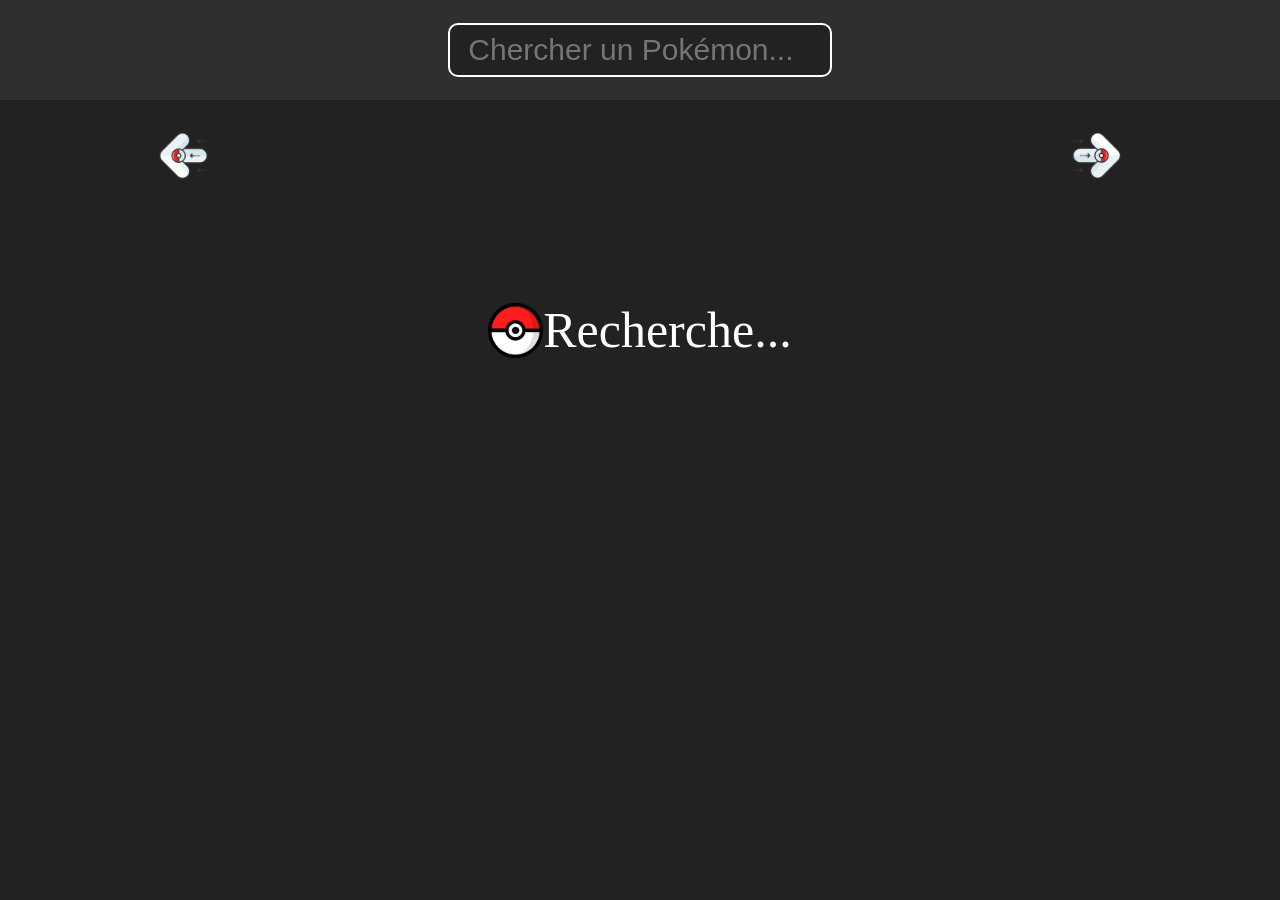
==== index.html @ fc56faac "commit" ====
<!DOCTYPE html>
<html lang="fr">
<head>
    <meta charset="UTF-8">
    <meta name="viewport" content="width=device-width, initial-scale=1.0">
    <title>Pokemon card</title>
    <link rel="stylesheet" href="style.css">
</head>
<body>
    <nav>
        <div class="sherch_bar_div">
            <input type="text" class="sherch_bar"  placeholder=" Chercher un Pokémon...">
        </div>
    </nav>
    <div class="header">
        <img src="assette/Pokemon_Go_Arrow_icon-icons.webp" alt="fleche rigth" class="fleche rigth">
        <div class="pagesDiv">
        </div>
        <img src="assette/Pokemon_Go_Arrow_icon-icons.webp" alt="fleche left" class="fleche left">
    </div>
    <div id="Pokemon">
    </div>
    <div id="loading" style="display:none;">
        <img src="assette/file-pokeball-png-0.png" alt="" class="loadingPokeball">
        <p>Recherche...</p>
    </div>
    <script src="script.js"></script>
</body>
</html>
---- style.css ----
body{
    background-color: rgb(34, 34, 34);
    margin: 0;
    display: flex;
    justify-content: center;
    align-items: center;
    flex-direction: column;
}

/* nav */
nav{
    width: 100%;
    height: 100px;
    display: flex;
    justify-content: center;
    align-items: center;
    background-color: rgb(47, 47, 47);
}


.sherch_bar_div{
    width: 30%;
    height: 100%;
    display: flex;
    justify-content: center;
    align-items: center;
}

.sherch_bar{
    width: 100%;
    height: 30%;
    border-radius: 10px;
    font-size: 30px;
    padding: 10px;
    background-color: rgb(34, 34, 34);
    border: solid white  2px;
    color: white;
}


/* pokemon */
#Pokemon{
    width: 100%;
    display: flex;
    justify-content: center;
    align-items: center;
    flex-wrap: wrap;
    gap: 50px;
    padding: 20px 0px;
}

.card{
    width: 15%;
    height: 15%;
    padding: 10px;
    transition: all 0.4s;
    background-color: rgb(47, 47, 47);
    border-radius: 10px;
}

.card:hover{
    transform: scale(1.1);
    transition: all 0.4s;
}

.info_card{
    font-size: 50px;
    color: white;
}

/* loader */
#loading {
    display: flex;
    justify-content: center;
    align-items: center;
    flex-direction: row;
    z-index: 1000;
}
  
#loading img {
    width: 10%;
    animation: rond 2s ease-in-out infinite;
}

#loading p{
    color: white;
    font-size: 50px;
}

@keyframes rond {
    0% {
        transform: rotate(0deg);
    }
    100% {
        transform: rotate(360deg);
    }
}


/* fleche */
.header{
    width: 80%;
    display: flex;
    justify-content: space-between;
}
.rigth{
    transform: rotate(-90deg);
}
.left{
    transform: rotate(90deg);
}

.fleche{
    width: 5%;
    height: auto; 
    padding: 30px;
    transition: transform 0.3s ease;
    cursor: pointer;
}

.fleche:hover.rigth {
    transform: rotate(-90deg) scale(1.5);
    transition: all 0.5;
}
  
.fleche:hover.left {
    transform: rotate(90deg) scale(1.5);
    transition: all 0.5;
}

.pagesDiv{
    display: flex;
    align-items: center;
    justify-content: space-between;
    width: 30%;
}

.pages{
    color: white;
    font-size: 30px;
    text-decoration: none;
    transition: all 0.5s;
}

.colorS{
    color: red;
}

.pages:hover{
    color: red;
    transition: all 0.5s;
}


@media (max-width: 768px) {
    nav{
        height: 200px;
    }
    .sherch_bar_div{
        width: 80%;
    }
    .header{
        width: 100%;
    }
    .fleche{
        width: 15%;
    }
    .pagesDiv{
        width: 100%;
    }
    #Pokemon{
        flex-direction: column;
    }
    .card{
        width: 80%;
    }
    .fleche:hover.rigth {
        transform: rotate(-90deg) scale(1);
    }
    .fleche:hover.left {
        transform: rotate(90deg) scale(1);
    }
}
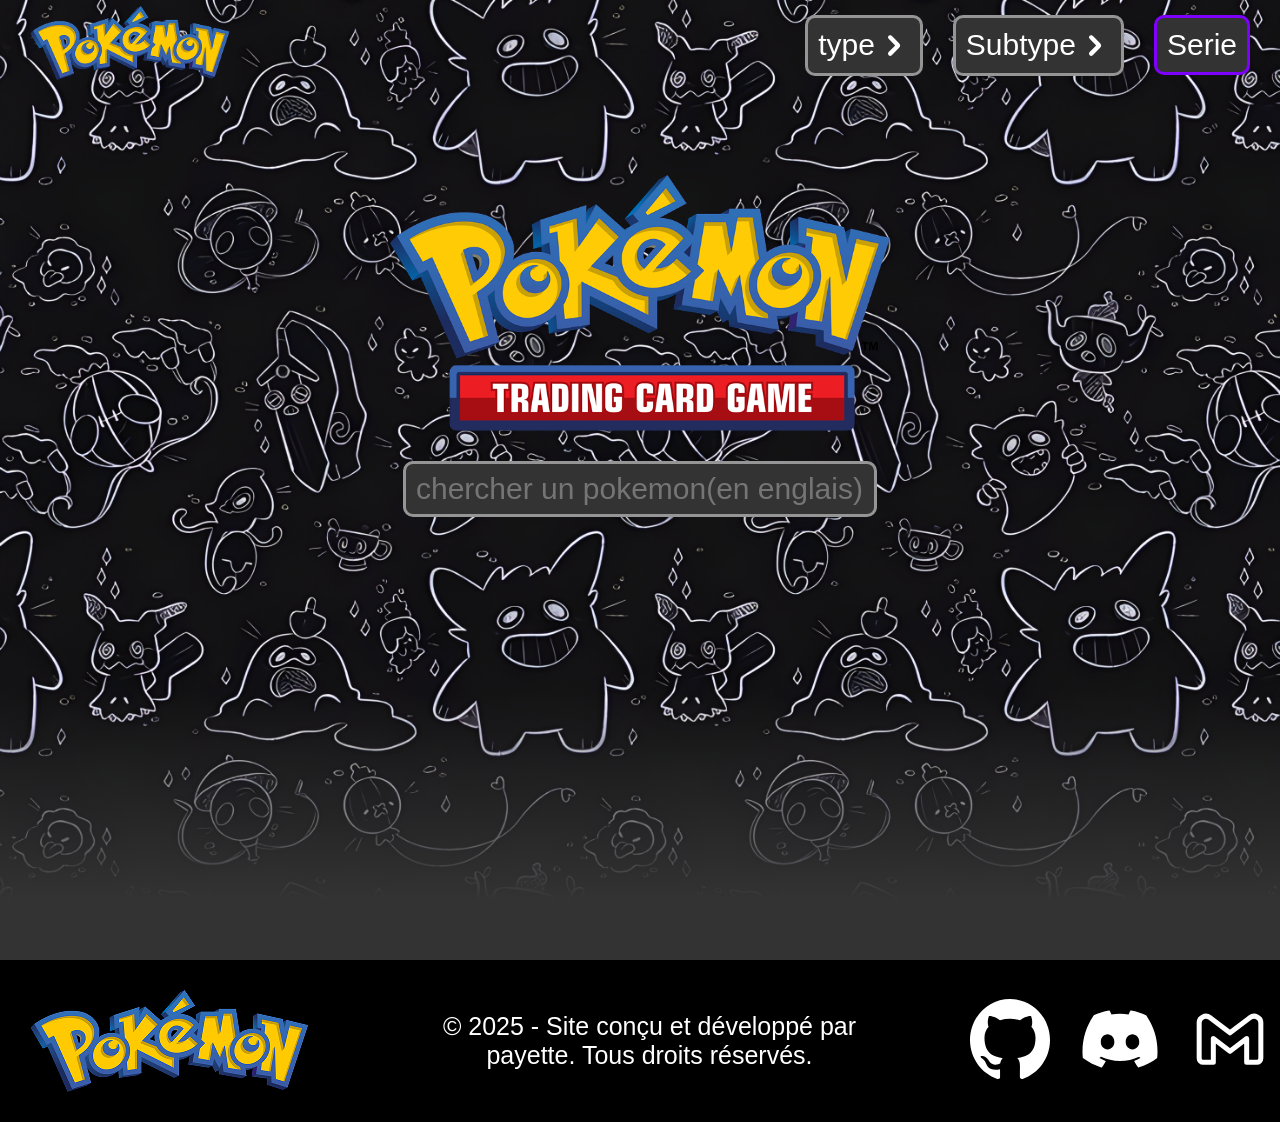
==== commit 4da633f3: "Maj" ====
--- a/index.html
+++ b/index.html
@@ -1,29 +1,62 @@
 <!DOCTYPE html>
-<html lang="fr">
+<html lang="en">
 <head>
     <meta charset="UTF-8">
     <meta name="viewport" content="width=device-width, initial-scale=1.0">
-    <title>Pokemon card</title>
-    <link rel="stylesheet" href="style.css">
+    <title>pokemon card</title>
+    <link rel="stylesheet" href="CSS/commun.css">
+    <link rel="stylesheet" href="CSS/style.css">
 </head>
-<body>
-    <nav>
-        <div class="sherch_bar_div">
-            <input type="text" class="sherch_bar"  placeholder=" Chercher un Pokémon...">
+<body >
+    <header id="header">
+        <img src="assette/walpeperPokemonRESize.png" alt="" class="backgroundHeader">
+        <nav>
+            <a href="#header"><img src="assette/image_2.png" alt="image logo pokemone" class="logoPokemon" ></a>
+            <div class="centerNav"></div>
+            <div class="allButtonNav">
+                <details class="details_Types">
+                    <summary class="SumDetails">
+                        <p class="textNAV texte_Types">type</p> 
+                        <img src="assette/arrow-next-small-svgrepo-com (4).svg" alt="" class="ArrowNav">
+                    </summary>
+                    <ol class="All_Selection_Type AllSelection"></ol>
+                </details>
+                <details class="details_SubTypes">
+                    <summary class="SumDetails">
+                        <p class="textNAV texte_SubTypes">Subtype</p> 
+                        <img src="assette/arrow-next-small-svgrepo-com (4).svg" alt="" class="ArrowNav">
+                    </summary>
+                    <ol class="All_Selection_SubType AllSelection"></ol>
+                </details>
+                <a href="serie.html" class="textNAV SumDetails secondari">Serie</a>
+            </div>
+        </nav>
+        <div class="rechercheETLogo">
+            <img src="assette/image_1.png" alt="logo pokemon tcg" class="LogoTCG">
+            <input type="text" placeholder="chercher un pokemon(en englais)..." class="sherchPokemonCrad">
         </div>
-    </nav>
-    <div class="header">
-        <img src="assette/Pokemon_Go_Arrow_icon-icons.webp" alt="fleche rigth" class="fleche rigth">
-        <div class="pagesDiv">
+        <div class="fondu"></div>
+    </header>
+    <section class="cards">
+        <div class="card-contner"></div>
+        <div class="reload">
+            <button class="loadeMore">charger plus...</button>
+            <p class="messageEror">désoler nous n'avons pas toruver le pokemon que vous chercher</p>
         </div>
-        <img src="assette/Pokemon_Go_Arrow_icon-icons.webp" alt="fleche left" class="fleche left">
-    </div>
-    <div id="Pokemon">
-    </div>
-    <div id="loading" style="display:none;">
-        <img src="assette/file-pokeball-png-0.png" alt="" class="loadingPokeball">
-        <p>Recherche...</p>
-    </div>
-    <script src="script.js"></script>
+    </section>
+    <footer>
+        <img src="assette/image_2.png" alt="logog pokemon" class="logoPokemonFotter">
+        <p> © 2025 - Site conçu et développé par <br> payette. Tous droits réservés.</p>
+        <div class="resaux">
+            <a href="https://github.com/pazurr" target="_blank"><img src="assette/resaux/github-142-svgrepo-com.svg" alt=""></a>
+            <a href="discord://discordapp.com/users/828981709621297212" target="_blank"><img src="assette/resaux/discord-svgrepo-com (3).svg" alt=""></a>
+            <a href="mailto:eythanpayet90@gmail.com"  target="_blank"><img src="assette/resaux/gmail-svgrepo-com.svg" alt=""></a>
+        </div>
+        </div>
+    </footer>
+    <section class="cartes">
+    </section>
+    <script src="JS/navBar.js"></script>
+    <script src="JS/main.js"></script>
 </body>
 </html>
--- a/CSS/commun.css
+++ b/CSS/commun.css
@@ -0,0 +1,402 @@
+/* body,html */
+
+body,html{
+    background-color: #333333;
+    margin: 0;
+    width: 100%;
+    height: 100%;
+    color: white;
+    scroll-behavior: smooth;
+    font-family: 'Franklin Gothic Medium', 'Arial Narrow', Arial, sans-serif;
+}
+
+.no-scrool{
+    overflow: hidden;
+}
+
+.visible{
+    display: block;
+}
+
+.invisible{
+    display: none;
+}
+/* nav */
+nav{
+    width: 100%;
+    height: 10%;
+    display: flex;
+    justify-content:space-between;
+    align-items: center;
+    position: fixed;
+    z-index: 5000;
+}
+
+
+.logoPokemon{
+    padding: 30px;
+    width: 200px;
+}
+
+.allButtonNav{
+    display: flex;
+    align-items: center;
+    gap: 30px;
+    padding: 30px;
+}
+
+.AllSelection{
+    padding: 0;
+    margin: 0;
+    position: absolute;
+    list-style: none;
+    z-index: 1000;
+    max-height: 305px;    
+    overflow-y: auto;      
+    scrollbar-width: thin; 
+}
+
+details[open] .AllSelection {
+  display: block;
+}
+
+.selection{
+    background-color: #333333;
+    border-radius: 10px;
+    border: 3px #959595 solid;
+    list-style: none;
+    display: flex;
+    justify-content: center;
+    align-items: center;
+    padding: 10px;
+    transition: all 0.5s;
+    height: 50px;
+}
+
+.selection:hover{
+    transition: all 0.5s;
+    border: #7e00fd solid 3px;
+    cursor: pointer;
+}
+
+.energy{
+    width: 50px;
+}
+
+.energyButton{
+    width: 30px;
+}
+
+.SumDetails{
+    display: flex;
+    justify-content: center;
+    align-items: center;
+    background-color: #333333;
+    border-radius: 10px;
+    padding: 10px;
+    border: 3px #959595 solid;
+    transition: all 0.5s;
+}
+
+.SumDetails:hover{
+    transition: all 0.5s;
+    border: #7e00fd solid 3px;
+    cursor: pointer;
+}
+
+.textNAV{
+    display: flex;
+    color: white;
+    font-size: 30px;
+    margin: 0;
+    text-decoration: none;
+}
+
+.ArrowNav{
+    width: 35px;
+}
+
+details[open] .ArrowNav {
+  transform: rotate(90deg);
+}
+
+.secondari{
+    border: #7e00fd solid 3px;
+    transition: all 0.5s;
+    cursor: pointer;
+}
+
+.secondari:hover{
+    transition: all 0.5s;
+    border: 3px #959595 solid;
+}
+
+/* reflect-box*/
+.reflect-box {
+  position: relative;
+  width: 15%;        
+  height: 300px;
+  background: #333;
+  color: white;
+  border-radius: 10px;
+  border: 3px solid #959595;
+  overflow: hidden;
+  text-align: center;
+  line-height: 150px;
+  font-weight: bold;
+  font-size: 1.2rem;
+  user-select: none;
+}
+
+.reflect-box::before {
+  content: '';
+  position: absolute;
+  top: -50%;
+  left: -75%;
+  width: 50%;
+  height: 200%;
+  background: linear-gradient(
+    120deg,
+    transparent 0%,
+    rgba(255, 255, 255, 0.3) 50%,  
+    transparent 100%
+  );
+  transform: rotate(25deg);
+  filter: blur(4px);              
+  animation: shine 3s infinite;
+  pointer-events: none;
+}
+
+.reflect-box::after {
+  content: '';
+  position: absolute;
+  top: -50%;
+  left: -75%;
+  width: 50%;
+  height: 200%;
+  background: linear-gradient(
+    120deg,
+    transparent 0%,
+    rgba(255, 255, 255, 0.15) 50%,
+    transparent 100%
+  );
+  transform: rotate(20deg);
+  filter: blur(6px);
+  animation: shine 3s infinite;
+  animation-delay: 1.5s;        
+  pointer-events: none;
+}
+
+@keyframes shine {
+  0% {
+    left: -75%;
+  }
+  100% {
+    left: 125%;
+  }
+}
+
+/* card*/
+
+.card{
+    width: 15%;       
+}
+
+.card:hover{
+    cursor: pointer;
+}
+
+/* loadingMor */
+.reload{
+    display: flex;
+    justify-content: center;
+    align-items: center;
+    flex-direction: column;
+}
+
+.pad{
+    padding: 60px;
+}
+
+.loadeMore{
+    background-color: #333333;
+    border-radius: 10px;
+    padding: 10px;
+    border: 3px #959595 solid;
+    color: white;
+    font-size: 30px;
+    transition: all 0.5s;
+    display: none;
+}
+
+.loadeMore:hover{
+    transition: all 0.5s;
+    border: #7e00fd solid 3px;
+}
+
+
+.messageEror{
+    display: none;
+    color: white;
+    font-size: 30px;
+    text-align: center;
+}
+/* footer */
+
+footer{
+    width: 100%;
+    background-color: black;
+    display: flex;
+    justify-content: space-between;
+    align-items: center;
+}
+
+.logoPokemonFotter{
+    padding: 30px;
+}
+
+footer p {
+    text-align: center;
+    font-size: 25px;
+}
+
+.resaux{
+    display: flex;
+    justify-content: center;
+    align-items: center;
+    width: 25%;
+    gap: 30px;
+}
+
+.resaux img{
+    width: 80px;
+    transition: 0.5s all;
+}
+
+.resaux img:hover{
+    transform: scale(1.4);
+    transition: 0.5s all;
+}
+
+
+/* carte-Unique */
+.carte-Unique{
+    width: 100%;
+    height: 100vh;
+    background-color: #333333;
+    position: fixed;
+    top: 0;
+    left: 0;
+    z-index: 1000000;
+    display: flex;
+    justify-content: center;
+    align-items: center;
+}
+
+.contenu-Card{
+    width: 50%;
+    height: 100%;
+    background-color: #272727;
+    display: flex;
+    justify-content: space-between;
+    align-items: center;
+    flex-direction: column;
+    gap: 10px;
+}
+
+.Info-principal{
+    width: 100%;
+    display: flex;
+    justify-content: space-between;
+    align-items: center;
+}
+
+.texte-card-info{
+    font-size: 30px;
+    padding: 5px 30px;
+}
+
+.logo-serie{
+    height: 10%;
+}
+
+.image-carte{
+    height: 60%;    
+}
+
+.Artiste{
+    width: 100%;
+}
+
+.cardmarket{
+    width: 50%;
+    height: 100%;
+    display: flex;
+    justify-content: start;
+    align-items: center;
+    flex-direction: column;
+    gap: 10px;
+}
+
+
+.nav-cardmarket{
+    width: 100%;
+    display: flex;
+    justify-content: center;
+    align-items: center;
+}
+
+.img-cardmarket{
+    width: 70%;
+}
+
+.croos{
+    width: 10%;
+    transition: all 0.5s;
+}
+
+.croos:hover{
+    transition: all 0.5s;
+    transform: scale(1.5);
+}
+
+.all-prices{
+    width: 100%;
+    display: flex;
+    justify-content: center;
+    align-items: center;
+    flex-wrap: wrap;
+    gap: 30px;
+    max-height: 100%;    
+    overflow-y: auto;      
+    scrollbar-width: thin;
+    padding: 30px;
+}
+
+.div-prices{
+    display: flex;
+    justify-content: center;
+    align-items: center;
+    flex-direction: column;
+}
+
+.prices{
+    margin: 0;
+    font-size: 30px;
+}
+
+.name-prices{
+    font-size: 30px;
+    padding: 10px;
+    background-color: #333333;
+    border-radius: 10px;
+    border: 3px #959595 solid;
+    color: white;
+    transition: all 0.5s;
+}
+
+.info-cardmarcket{
+    display: flex;
+    justify-content: space-between;
+    align-items: center;
+}
--- a/CSS/style.css
+++ b/CSS/style.css
@@ -0,0 +1,87 @@
+/* header */
+header{
+    width: 100%;
+    height: 100%;
+    display: flex;
+    justify-content: space-between;
+    align-items: center;
+    flex-direction: column;
+}
+
+.backgroundHeader{
+    width: 100%;
+    height: 100%;
+    object-fit: cover;
+    position: absolute;
+    top: 0;
+    left: 0;
+    z-index: 0;
+}
+
+/* fondu */
+.fondu{
+    position: relative;
+    z-index: 2000;
+    width: 100%;
+    height: 30%;
+    background: linear-gradient(to bottom, transparent, #333333);
+}
+
+
+/* rechercheETLogo */
+.rechercheETLogo{
+    display: flex;
+    gap: 30px;
+    justify-content: center;
+    align-items: center;
+    flex-direction: column;
+    position: relative;
+    z-index: 3000;
+    width: 50%;
+    height: 100%;
+}
+
+.LogoTCG{
+    width: 500px;
+}
+
+.sherchPokemonCrad{
+    background-color: #333333;
+    border-radius: 10px;
+    padding: 10px;
+    border: 3px #959595 solid;
+    transition: all 0.5s;
+    color: white;
+    width: 70%;
+    height: 30px;
+    font-size: 30px;
+}
+
+.extendSherch{
+    width: 80%;
+}
+
+.centerNav{
+    width: 100%;
+    display: flex;
+    justify-content: center;
+}
+
+
+/* card */
+.cards{
+  width: 100%;
+}
+
+
+
+.card-contner{
+  padding: 30px;
+    display: flex;
+    justify-content: space-between;
+    flex-wrap: wrap;
+    align-items: center;
+    gap: 30px;
+}
+
+
